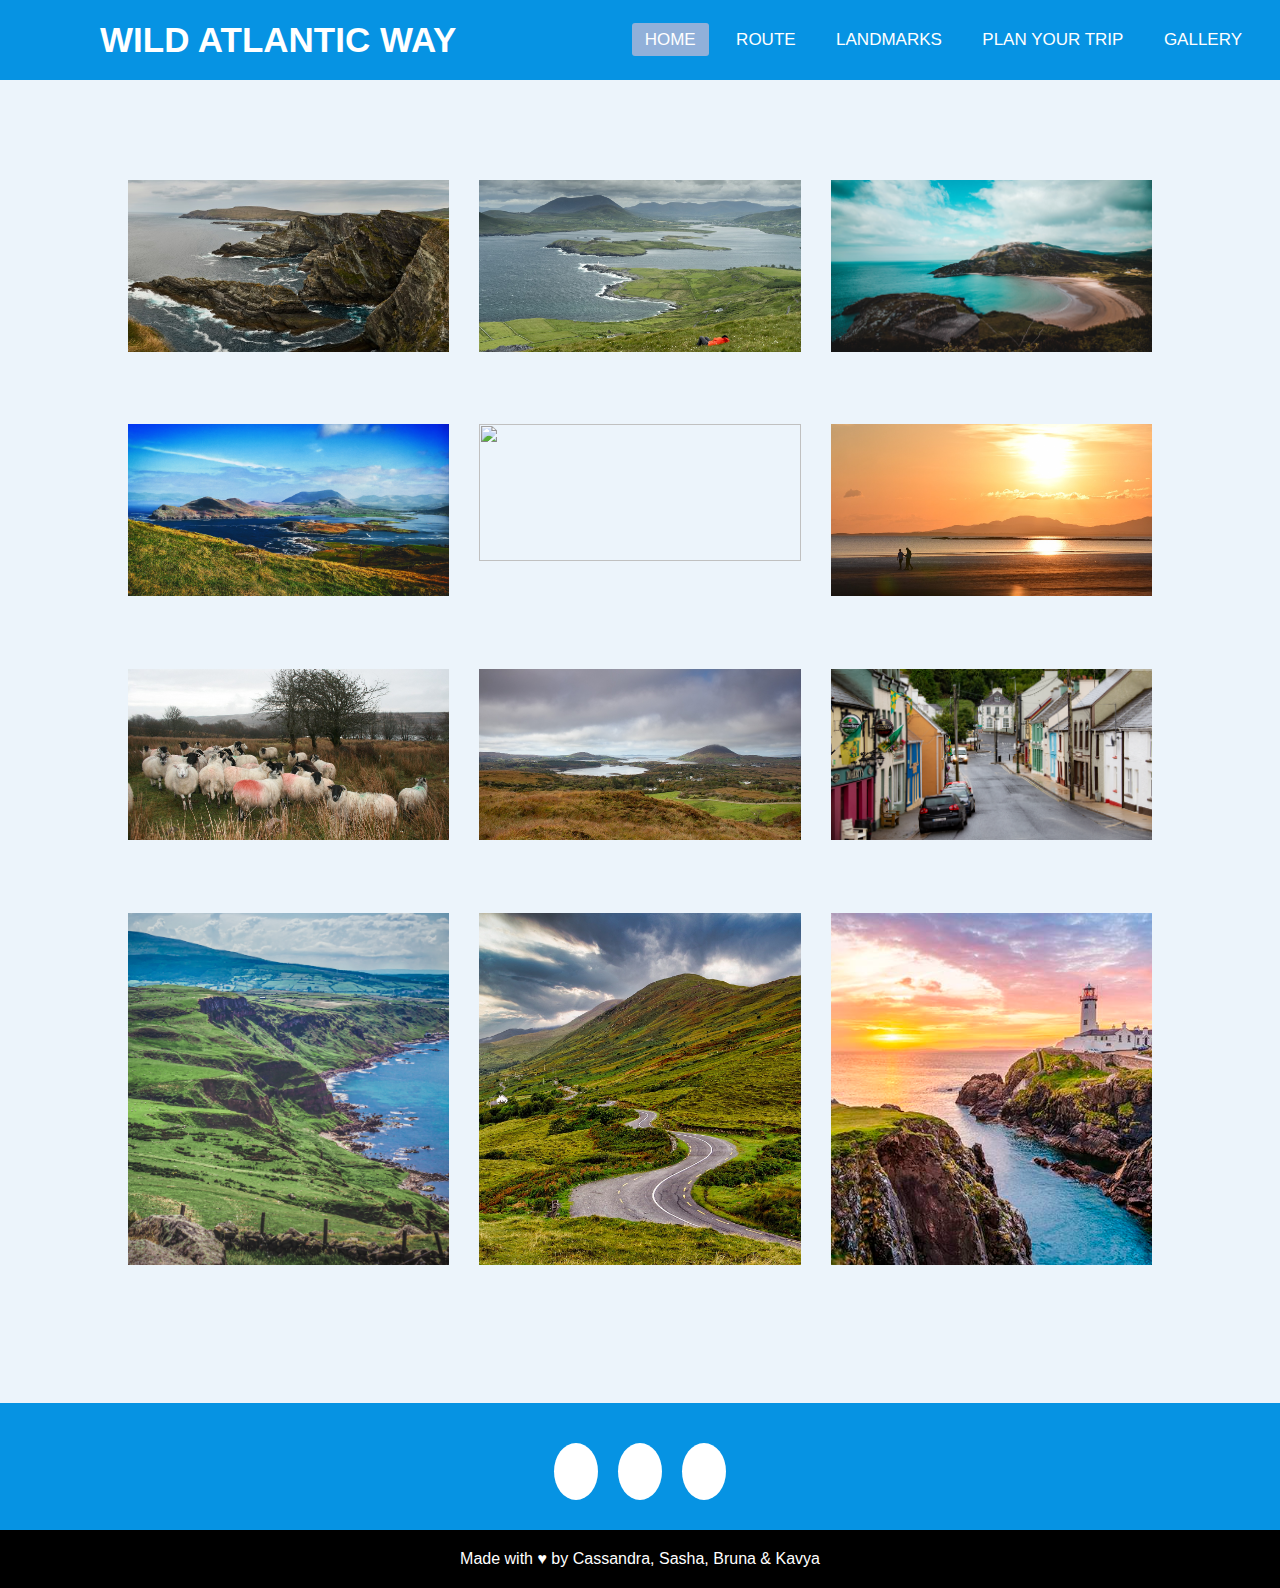
==== gallery.html @ 1289f093 "final project ready" ====
<!DOCTYPE html>
<html lang="en">
<head>
    <meta charset="UTF-8">
    <meta name="viewport" content="width=device-width, initial-scale=1.0">
    <title>Wild Atlantic Way > Gallery</title>
    <link rel="stylesheet" href="gallerystyle.css">
    <link rel="stylesheet" href="navbarstyle.css">
    <link rel="stylesheet" href="https://cdnjs.cloudflare.com/ajax/libs/font-awesome/4.7.0/css/font-awesome.min.css">
    <link rel="preconnect" href="https://fonts.googleapis.com">
    <link rel="preconnect" href="https://fonts.gstatic.com" crossorigin>
    <link href="https://fonts.googleapis.com/css2?family=Inter:wght@300&display=swap" rel="stylesheet">
    <link rel="stylesheet" href="https://cdnjs.cloudflare.com/ajax/libs/font-awesome/6.4.0/css/all.min.css" integrity="sha512-iecdLmaskl7CVkqkXNQ/ZH/XLlvWZOJyj7Yy7tcenmpD1ypASozpmT/E0iPtmFIB46ZmdtAc9eNBvH0H/ZpiBw==" crossorigin="anonymous" referrerpolicy="no-referrer" />
</head>
<body>
    
    <!-- Code for nav bar -->
    
    <nav>
        <input type="checkbox" id="check">
        <label for="check" class="checkbutton">
            <i class="fa fa-bars"></i>
        </label>
        <label class = "logo">WILD ATLANTIC WAY</label>
        <ul>
            <li> <a class="active" href="C:\Users\bucib\Desktop\HTML\final-project-G1\HomePage.html">Home</a></li>
            <li> <a href="C:\Users\bucib\Desktop\HTML\final-project-G1\PlanYourRoute.html">Route</a></li>
            <li> <a href="C:\Users\bucib\Desktop\HTML\final-project-G1\Landmarks.html">Landmarks</a></li>
            <li> <a href="C:\Users\bucib\Desktop\HTML\final-project-G1\PlanYourTrip.html">Plan Your Trip</a></li>
            <li> <a href="C:\Users\bucib\Desktop\HTML\final-project-G1\gallery.html">Gallery</a></li>
        </ul>
    </nav>


    <!-- Code for gallery -->

    <div class="full-img" id="fullImgBox">
        <img src="images/image1.jpg" id="fullImg">
        <span onclick="closeFullImg()">X</span>
    </div>

    <div class="img-gallery">
        <img src="images/image1.jpg" onclick="openFullImg(this.src)">
        <img src="images/image2.jpg" onclick="openFullImg(this.src)">
        <img src="images/image3.jpg" onclick="openFullImg(this.src)">
        <img src="images/image4.jpg" onclick="openFullImg(this.src)">
        <img src="images/image5.jpg" onclick="openFullImg(this.src)">
        <img src="images/image6.jpg" onclick="openFullImg(this.src)">
        <img src="images/image7.jpg" onclick="openFullImg(this.src)">
        <img src="images/image8.jpg" onclick="openFullImg(this.src)">
        <img src="images/image9.jpg" onclick="openFullImg(this.src)">
        <img src="images/image10.jpg" onclick="openFullImg(this.src)">
        <img src="images/image11.jpg" onclick="openFullImg(this.src)">
        <img src="images/image12.jpeg" onclick="openFullImg(this.src)">

    </div>
    
    <script>
        var fullImgBox = document.getElementById("fullImgBox");
        var fullImg = document.getElementById("fullImg");
       
        function openFullImg(pic){
            fullImgBox.style.display = "flex";
            fullImg.src = pic;
        }

        function closeFullImg(){
            fullImgBox.style.display = "none";
        }

    </script>
<footer>
    <div class="footerContainer">
        <div class="socialIcons">
            <a href="https://www.facebook.com/"><i class="fa-brands fa-facebook"></i></a>
            <a href="https://twitter.com/"><i class="fa-brands fa-twitter"></i></a>
            <a href="https://www.instagram.com/"><i class="fa-brands fa-instagram "></i></a>
        </div>
    </div>
    <div class="footerBottom">
        <p>Made with ♥ by <span class="by"> Cassandra, Sasha, Bruna & Kavya</span> </p>
    </div>
</footer>

</body>
</html>
---- gallerystyle.css ----
*{
    margin: 0;
    padding: 0;
    font-family: sans-serif;
    text-decoration: none;
    list-style: none;
    box-sizing: border-box;
}

body{
    background-color: #ecf4fb;
}

.img-gallery{
    width: 80%;
    margin: 100px auto 50px;
    display: grid;
    grid-template-columns: repeat(auto-fit, minmax(250px,1fr));
    grid-gap: 30px;
}

.img-gallery img{
    width: 100%;
    height: 80%;
    cursor: pointer;
    object-fit: cover;
    object-position: center;
}

.full-img{
    width: 100%;
    height: 100vh;
    background: rgba(0,0,0,0.9);
    position: fixed;
    top: 0;
    left: 0;
    display: none;
    align-items: center;
    justify-content: center;
    z-index: 100;
}

.full-img img{
    width: 90%;
    max-width: 500px;
}

.full-img span{
    position: absolute;
    top: 5%;
    right: 5%;
    font-size: 30px;
    color: #fff;
    cursor: pointer;
}

*{
    padding: 0;
    margin: 0;
    box-sizing: border-box;
}
footer{
    background-color: #0693e3;
}
.footerContainer{
    width: 100%;
    padding: 30px 30px 20px;
}
.socialIcons{
    display: flex;
    justify-content: center;
}
.socialIcons a{
    text-decoration: none;
    padding: 10px;
    background-color: white;
    margin: 10px;
    border-radius: 50%;
}
.socialIcons a i{
    font-size: 2em;
    color: #0693e3;
    opacity: 0.9;
}
.socialIcons a:hover{
    background-color: #0693e3;
    transition: 0.5s;
}
.socialIcons a:hover i{
    color: white;
    transition: 0.5s;
}

.footerBottom{
    background-color: #000;
    padding: 20px;
    text-align: center;
}
.footerBottom p{
    color: white;
}
@media (max-width: 700px){
    .footerNav ul{
        flex-direction: column;
    }
    .footerNav ul li{
        width: 100%;
        text-align: center;
        margin: 10px;
    }
}
---- navbarstyle.css ----
*{
    padding: 0;
    margin: 0;
    text-decoration: none;
    font-family: sans-serif;
    list-style: none;
    box-sizing: border-box;
}
body{
    font-family: 'Inter', sans-serif;
}
nav{
    background: #0693e3;
    height: 80px;
    width: 100%;
    font-family: 'Inter', sans-serif;
}
label.logo{
    color: white;
    font-size: 35px;
    line-height: 80px;
    padding: 0 100px;
    font-weight: bold;
}
nav ul{
    float: right;
    margin-right: 20px;
}
nav ul li{
    display: inline-block;
    line-height: 80px;
    margin: 0 5px;
}
nav ul li a{
    color: white;
    font-size: 17px;
    padding: 7px 13px;
    border-radius: 3px;
    text-transform: uppercase;
}
a.active,a:hover{
    background:#91B0D9;
    transition: .5s;
}
.checkbutton{
    font-size: 30px;
    color: white;
    float: right;
    line-height: 80px;
    margin-right: 40px;
    cursor: pointer;
    display: none;
}
#check{
    display: none;
}
@media (max-width: 952px){
    label.logo{
        font-size: 30px;
        padding-left: 50px;
    }
    nav ul li a{
        font-size: 16px;
    }
}
@media (max-width: 858px){
    .checkbutton{
        display: block;
    }
    ul{
        position: fixed;
        width: 100%;
        height: 100vh;
        background: #0693e3;
        top: 80px;
        left: -100%;
        text-align: center;
        transition: all .5s;
    }
    nav ul li{
        display: block;
        margin: 50px 0;
        line-height: 30px;
    }
    nav ul li a{
        font-size: 20px;
    }
    a.hover,a.active{
        background: none;
        color: #91B0D9;
    }
    #check:checked ~ ul{
        left: 0;
    }
}
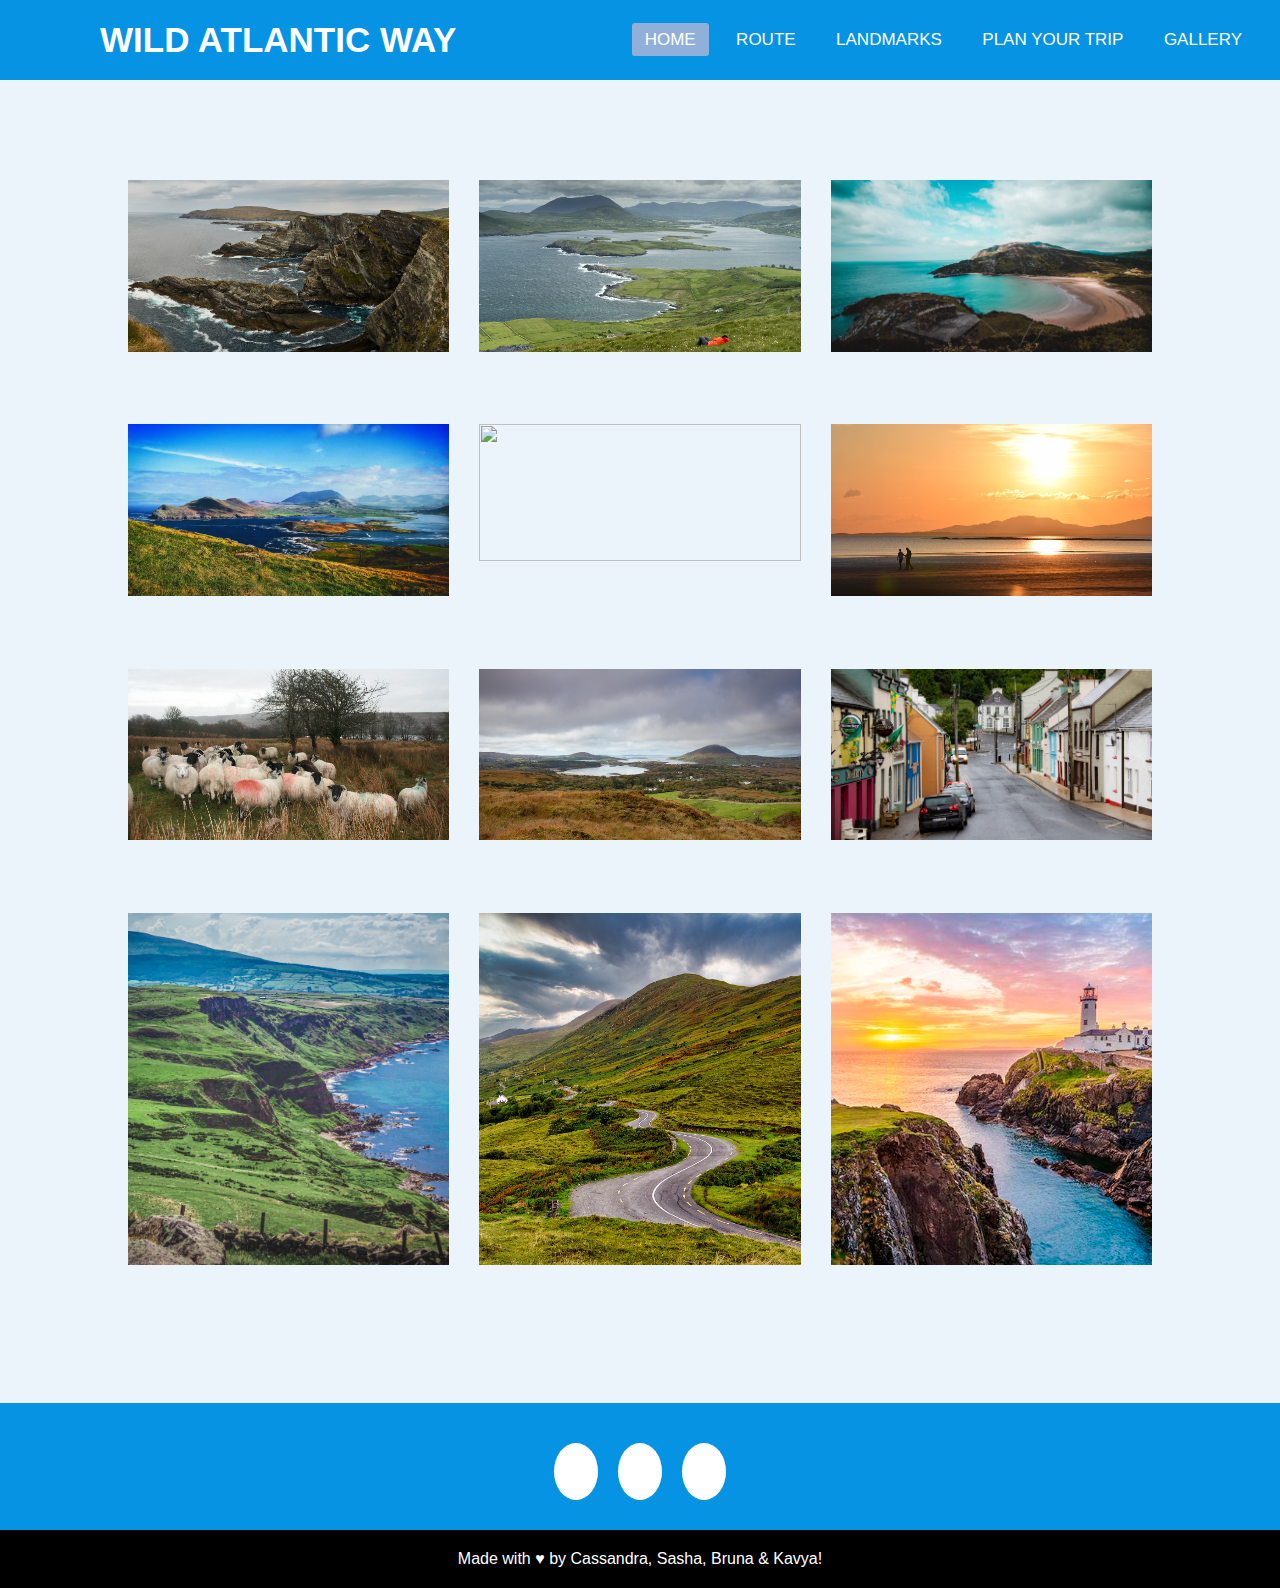
==== commit 9bbd63ec: "Update gallery.html" ====
--- a/gallery.html
+++ b/gallery.html
@@ -23,11 +23,11 @@
         </label>
         <label class = "logo">WILD ATLANTIC WAY</label>
         <ul>
-            <li> <a class="active" href="C:\Users\bucib\Desktop\HTML\final-project-G1\HomePage.html">Home</a></li>
-            <li> <a href="C:\Users\bucib\Desktop\HTML\final-project-G1\PlanYourRoute.html">Route</a></li>
-            <li> <a href="C:\Users\bucib\Desktop\HTML\final-project-G1\Landmarks.html">Landmarks</a></li>
-            <li> <a href="C:\Users\bucib\Desktop\HTML\final-project-G1\PlanYourTrip.html">Plan Your Trip</a></li>
-            <li> <a href="C:\Users\bucib\Desktop\HTML\final-project-G1\gallery.html">Gallery</a></li>
+                <li> <a class="active" href="HomePage.html">Home</a></li>
+                <li> <a href="PlanYourRoute.html">Route</a></li>
+                <li> <a href="Landmarks.html">Landmarks</a></li>
+                <li> <a href="PlanYourTrip.html">Plan Your Trip</a></li>
+                <li> <a href="Gallery.html">Gallery</a></li>
         </ul>
     </nav>
 
@@ -78,9 +78,9 @@
         </div>
     </div>
     <div class="footerBottom">
-        <p>Made with ♥ by <span class="by"> Cassandra, Sasha, Bruna & Kavya</span> </p>
+        <p>Made with ♥ by <span class="by"> Cassandra, Sasha, Bruna & Kavya!</span> </p>
     </div>
 </footer>
 
 </body>
-</html>+</html>
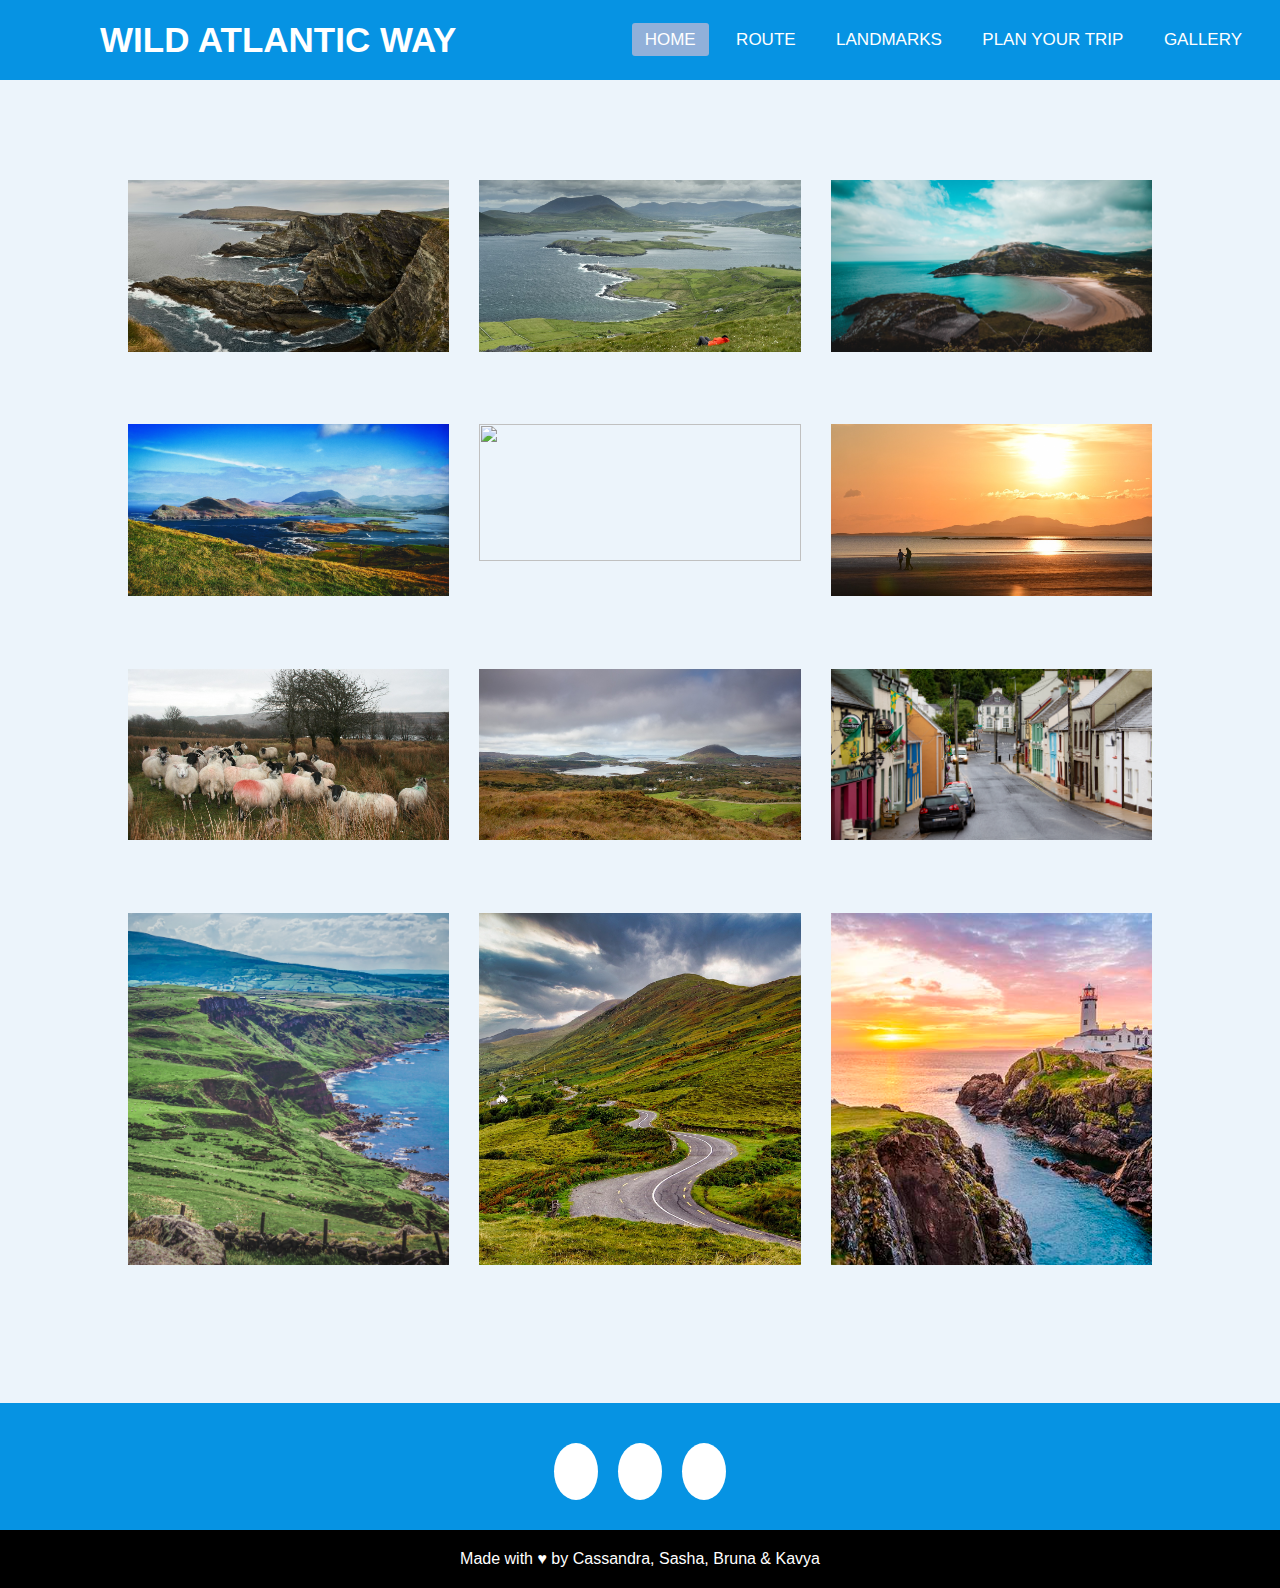
==== commit e1f98b4e: "Update gallery.html" ====
--- a/gallery.html
+++ b/gallery.html
@@ -78,7 +78,7 @@
         </div>
     </div>
     <div class="footerBottom">
-        <p>Made with ♥ by <span class="by"> Cassandra, Sasha, Bruna & Kavya!</span> </p>
+        <p>Made with ♥ by <span class="by"> Cassandra, Sasha, Bruna & Kavya</span> </p>
     </div>
 </footer>
 
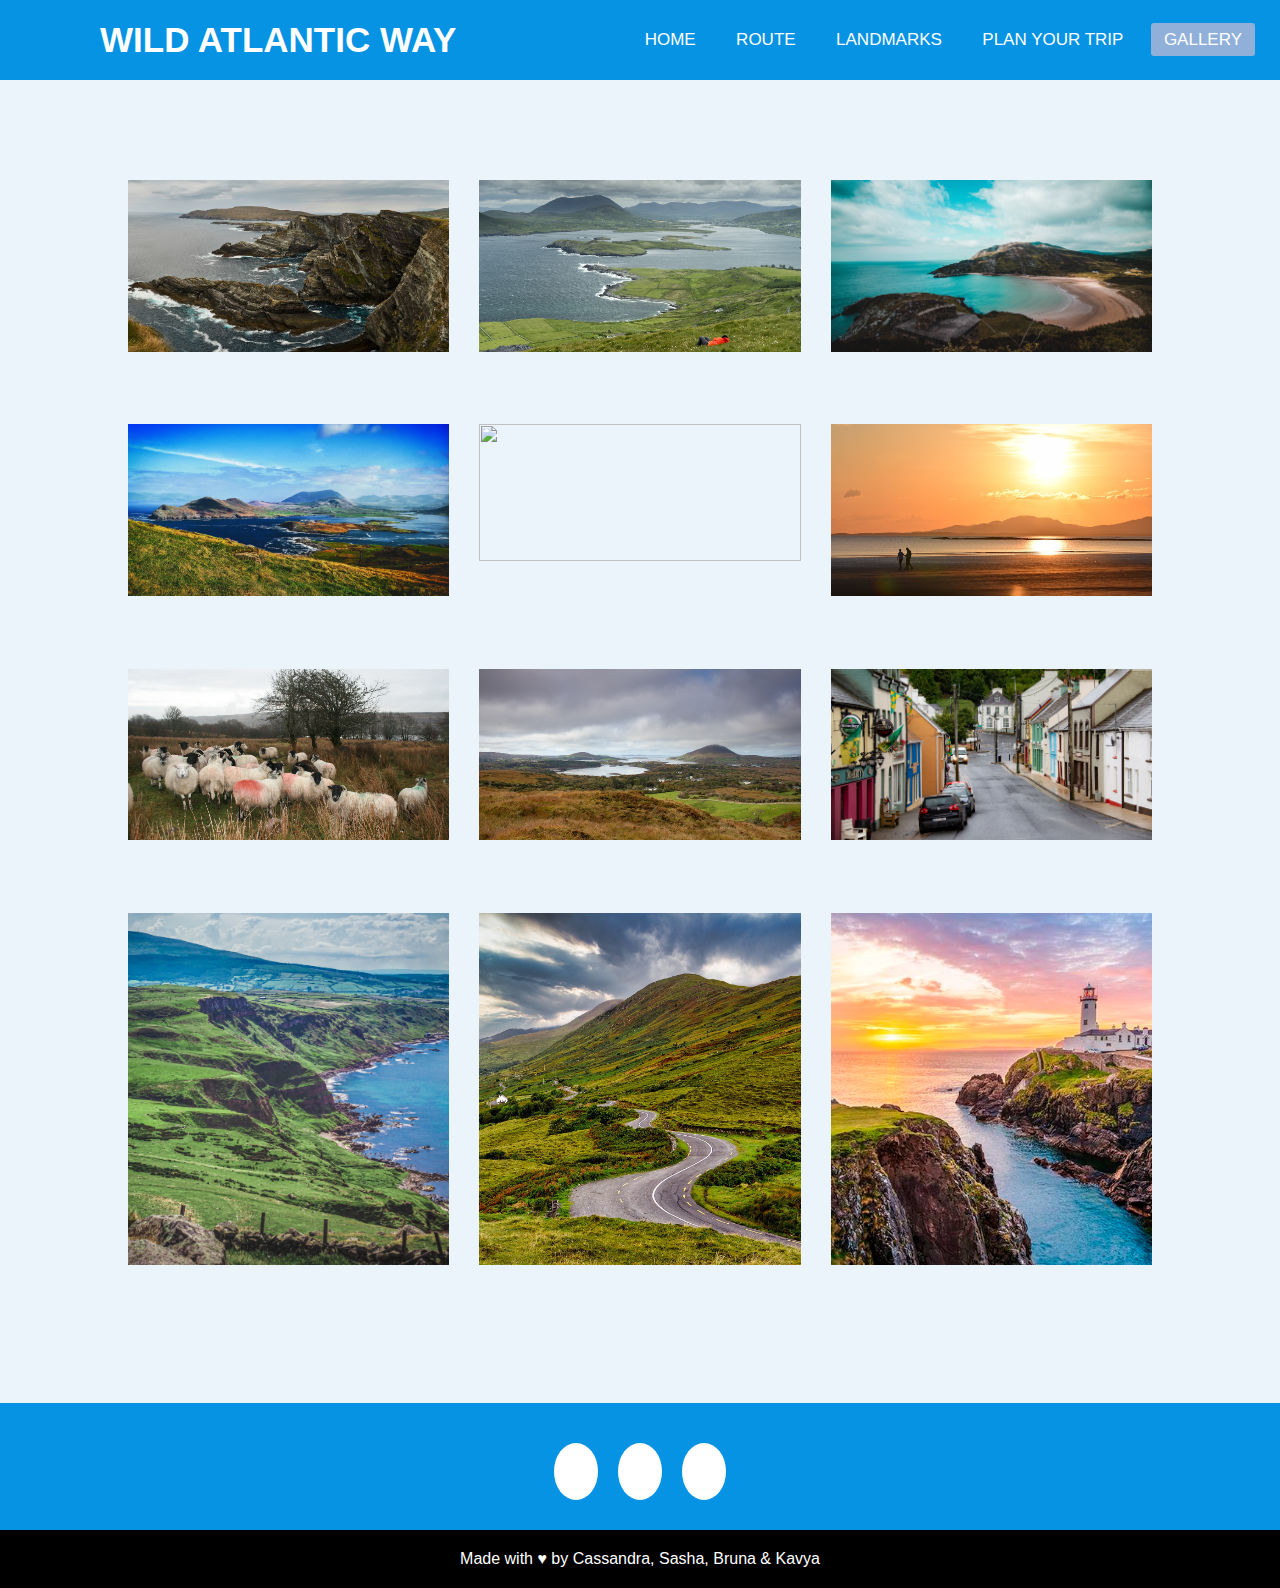
==== commit 157d6e90: "Update gallery.html" ====
--- a/gallery.html
+++ b/gallery.html
@@ -3,7 +3,7 @@
 <head>
     <meta charset="UTF-8">
     <meta name="viewport" content="width=device-width, initial-scale=1.0">
-    <title>Wild Atlantic Way > Gallery</title>
+    <title>Wild Atlantic Way | Gallery</title>
     <link rel="stylesheet" href="gallerystyle.css">
     <link rel="stylesheet" href="navbarstyle.css">
     <link rel="stylesheet" href="https://cdnjs.cloudflare.com/ajax/libs/font-awesome/4.7.0/css/font-awesome.min.css">
@@ -22,13 +22,13 @@
             <i class="fa fa-bars"></i>
         </label>
         <label class = "logo">WILD ATLANTIC WAY</label>
-        <ul>
-                <li> <a class="active" href="HomePage.html">Home</a></li>
+            <ul>
+                <li> <a href="HomePage.html">Home</a></li>
                 <li> <a href="PlanYourRoute.html">Route</a></li>
                 <li> <a href="Landmarks.html">Landmarks</a></li>
                 <li> <a href="PlanYourTrip.html">Plan Your Trip</a></li>
-                <li> <a href="Gallery.html">Gallery</a></li>
-        </ul>
+                <li> <a class="active" href="gallery.html">Gallery</a></li>
+            </ul>
     </nav>
 
 
